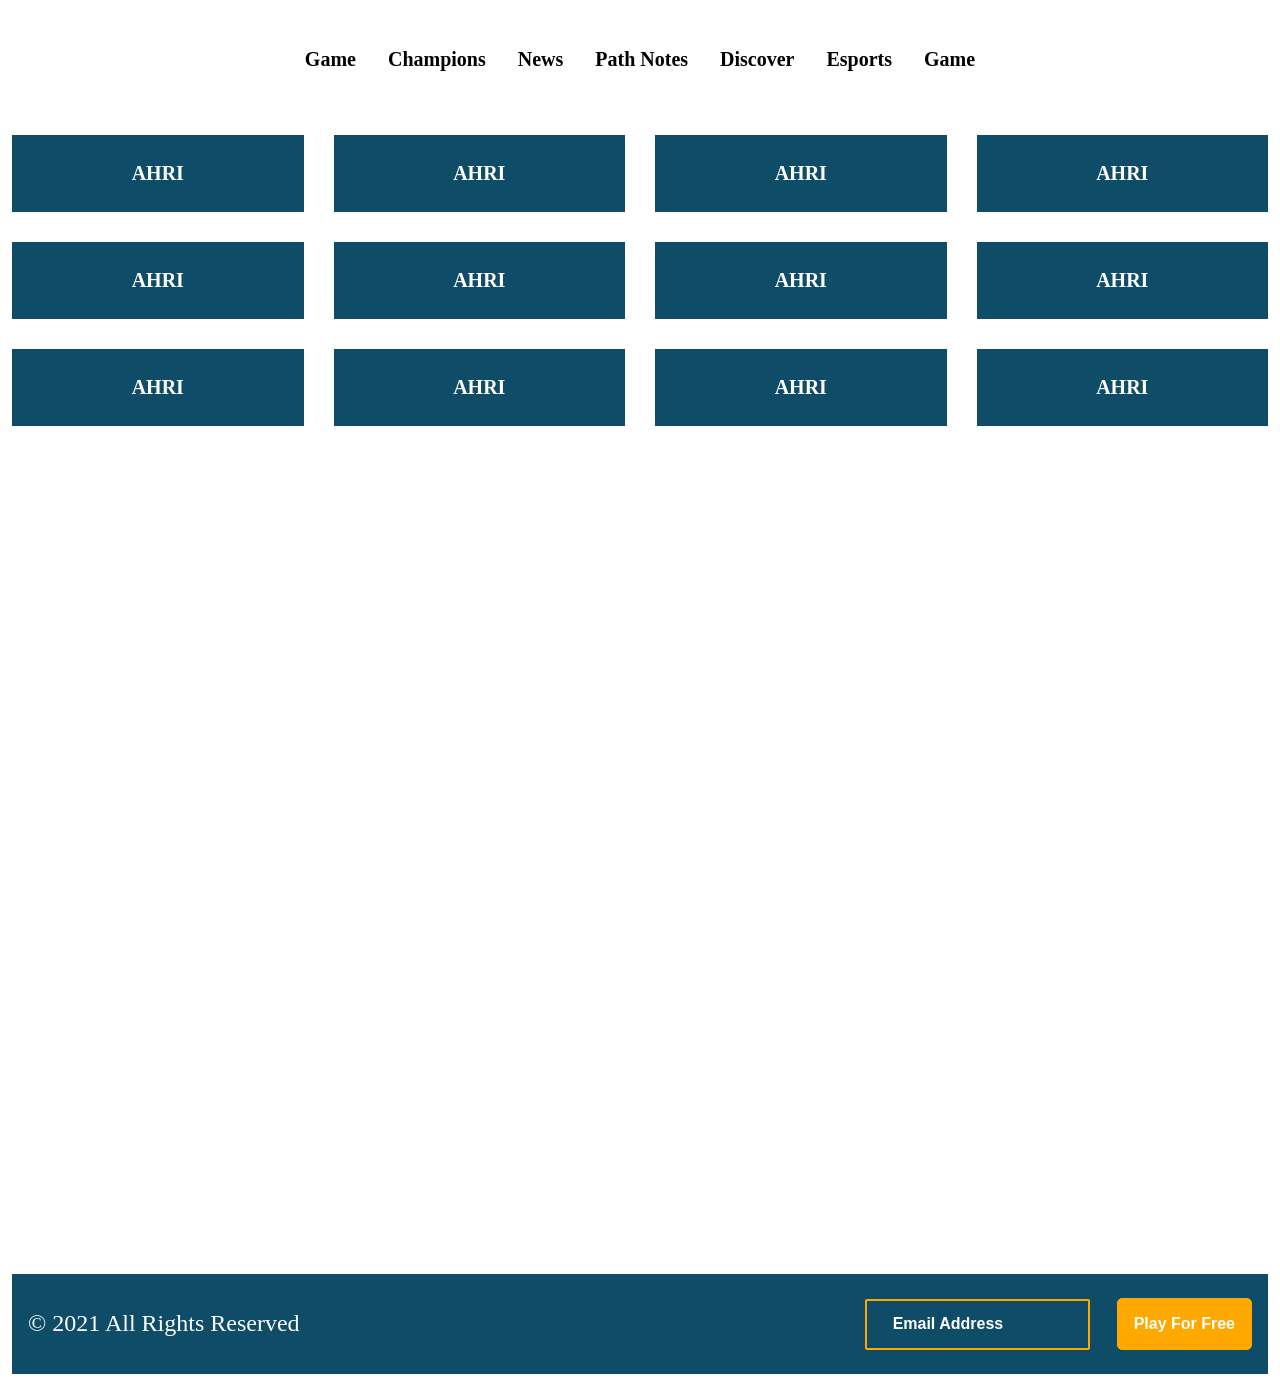
==== BaiFT2-12/ex01.html @ 04526b26 "capnhat" ====
<!doctype html>
<html lang="en">
  <head>
    <meta charset="UTF-8" />
    <meta name="viewport" content="width=device-width, initial-scale=1.0" />
    <title>Document</title>
    <link rel="stylesheet" href="res.css" />
  </head>
  <body>
    <div class="container">
      <section class="banner">
        <img src="../../thanhnh-fs2602-btvn-htmlcss/imges/banner.png" alt="" />
      </section>
      <header>
        <div class="logo">
          <a href="">
            <img
              src="../../thanhnh-fs2602-btvn-htmlcss/imges/logo.svg"
              alt=""
            />
          </a>
        </div>
        <nav class="navbar">
          <ul class="navbar-links">
            <li class="nav-item">
              <a href="/game" class="nav-link">game</a>
            </li>
            <li class="nav-item">
              <a href="/champions" class="nav-link">champions</a>
            </li>
            <li class="nav-item">
              <a href="/news" class="nav-link">news</a>
            </li>
            <li class="nav-item">
              <a href="/path-notes" class="nav-link">path notes</a>
            </li>
            <li class="nav-item">
              <a href="/discover" class="nav-link">discover</a>
            </li>
            <li class="nav-item">
              <a href="/esports" class="nav-link">esports</a>
            </li>
            <li class="nav-item">
              <a href="/game" class="nav-link">game</a>
            </li>
          </ul>
        </nav>
      </header>
      <div class="card-list">
        <div class="card-item">
          <img src="../../thanhnh-fs2602-btvn-htmlcss/imges/ahli.svg" alt="" />
          <h2><a href="" class="card-link">AHRI</a></h2>
        </div>
        <div class="card-item">
          <img src="../../thanhnh-fs2602-btvn-htmlcss/imges/ahli.svg" alt="" />
          <h2><a href="" class="card-link">AHRI</a></h2>
        </div>
        <div class="card-item">
          <img src="../../thanhnh-fs2602-btvn-htmlcss/imges/ahli.svg" alt="" />
          <h2><a href="" class="card-link">AHRI</a></h2>
        </div>
        <div class="card-item">
          <img src="../../thanhnh-fs2602-btvn-htmlcss/imges/ahli.svg" alt="" />
          <h2><a href="" class="card-link">AHRI</a></h2>
        </div>
        <div class="card-item">
          <img src="../../thanhnh-fs2602-btvn-htmlcss/imges/ahli.svg" alt="" />
          <h2><a href="" class="card-link">AHRI</a></h2>
        </div>
        <div class="card-item">
          <img src="../../thanhnh-fs2602-btvn-htmlcss/imges/ahli.svg" alt="" />
          <h2><a href="" class="card-link">AHRI</a></h2>
        </div>
        <div class="card-item">
          <img src="../../thanhnh-fs2602-btvn-htmlcss/imges/ahli.svg" alt="" />
          <h2><a href="" class="card-link">AHRI</a></h2>
        </div>
        <div class="card-item">
          <img src="../../thanhnh-fs2602-btvn-htmlcss/imges/ahli.svg" alt="" />
          <h2><a href="" class="card-link">AHRI</a></h2>
        </div>
        <div class="card-item">
          <img src="../../thanhnh-fs2602-btvn-htmlcss/imges/ahli.svg" alt="" />
          <h2><a href="" class="card-link">AHRI</a></h2>
        </div>
        <div class="card-item">
          <img src="../../thanhnh-fs2602-btvn-htmlcss/imges/ahli.svg" alt="" />
          <h2><a href="" class="card-link">AHRI</a></h2>
        </div>
        <div class="card-item">
          <img src="../../thanhnh-fs2602-btvn-htmlcss/imges/ahli.svg" alt="" />
          <h2><a href="" class="card-link">AHRI</a></h2>
        </div>
        <div class="card-item">
          <img src="../../thanhnh-fs2602-btvn-htmlcss/imges/ahli.svg" alt="" />
          <h2><a href="" class="card-link">AHRI</a></h2>
        </div>
      </div>
      <section class="video">
        <iframe
          src="https://www.youtube.com/embed/O4PDzBnBMU4"
          title="Xayah and Rakan: Wild Magic | New Champion Teaser - League of Legends"
          frameborder="0"
          allow="
            accelerometer;
            autoplay;
            clipboard-write;
            encrypted-media;
            gyroscope;
            picture-in-picture;
            web-share;
          "
          referrerpolicy="strict-origin-when-cross-origin"
          allowfullscreen
        ></iframe>
      </section>
      <footer>
        <span>© 2021 All Rights Reserved</span>
        <div class="footer-act">
          <input
            class="input-footter"
            type="text"
            placeholder="Email Address"
          />
          <button class="btn-play">Play For Free</button>
        </div>
      </footer>
    </div>
  </body>
</html>
---- BaiFT2-12/res.css ----
* {
  margin: 0;
  padding: 0;
  box-sizing: border-box;
}
.container {
  margin: 12px;
}
.banner {
  width: 100%;
  img {
    max-width: 100%;
    width: 100%;
  }
}
header {
  display: flex;
  flex-direction: column;
  align-items: center;
  margin-bottom: 64px;
}
.navbar-links {
  list-style: none;
  display: flex;
  justify-content: center;
  align-items: center;
  gap: 32px;
  .nav-item {
    .nav-link {
      text-decoration: none;
      font-size: 20px;
      color: #000;
      text-transform: capitalize;
      font-weight: 700;
    }
  }
}
.card-list {
  display: grid;
  grid-template-columns: repeat(4, 1fr);
  grid-template-rows: auto;
  gap: 30px;
  margin-bottom: 64px;
}
.card-item {
  display: flex;
  flex-direction: column;
  img {
    width: 100%;
    max-width: 100%;
  }

  h2 {
    background-color: #0e4c67;
    max-width: 100%;
    width: 100%;
    text-align: center;
    .card-link {
      display: block;
      padding: 27px;
      text-decoration: none;
      font-size: 20px;
      color: #fff;
      width: 100%;
    }
  }
}
.video {
  width: 100%;
  iframe {
    width: 100%;
    aspect-ratio: 16/9;
  }
}
footer {
  padding: 24px 16px;
  display: flex;
  justify-content: space-between;
  align-items: center;
  background-color: #0e4c67;
  margin-top: 73px;
  span {
    font-size: 24px;
    color: #fff;
  }
  .btn-play {
    padding: 16px;
    font-size: 16px;
    color: #fff;
    background-color: #ffa800;
    border: 1px solid #ffa800;
    border-radius: 5px;
    font-weight: 800;
  }
  .input-footter {
    font-family: "Montserrat", sans-serif;
    padding: 16px 26px;
    border: 2px solid #ffa800;
    border-radius: 2px;
    background-color: #0e4c67;
    margin-right: 23px;
    &::placeholder {
      font-weight: 600;
      font-size: 16px;
      color: #fff;
    }
  }
}
@media screen and (max-width: 992px) {
  .navbar-links {
    flex-direction: column;
  }
  footer {
    flex-direction: column;
  }
  .card-list {
    grid-template-columns: repeat(3, 1fr);
  }
}
@media screen and (max-width: 768px) {
  .card-list {
    grid-template-columns: repeat(2, 1fr);
  }
}
@media screen and (max-width: 576px) {
  .card-list {
    grid-template-columns: repeat(1, 1fr);
  }
}
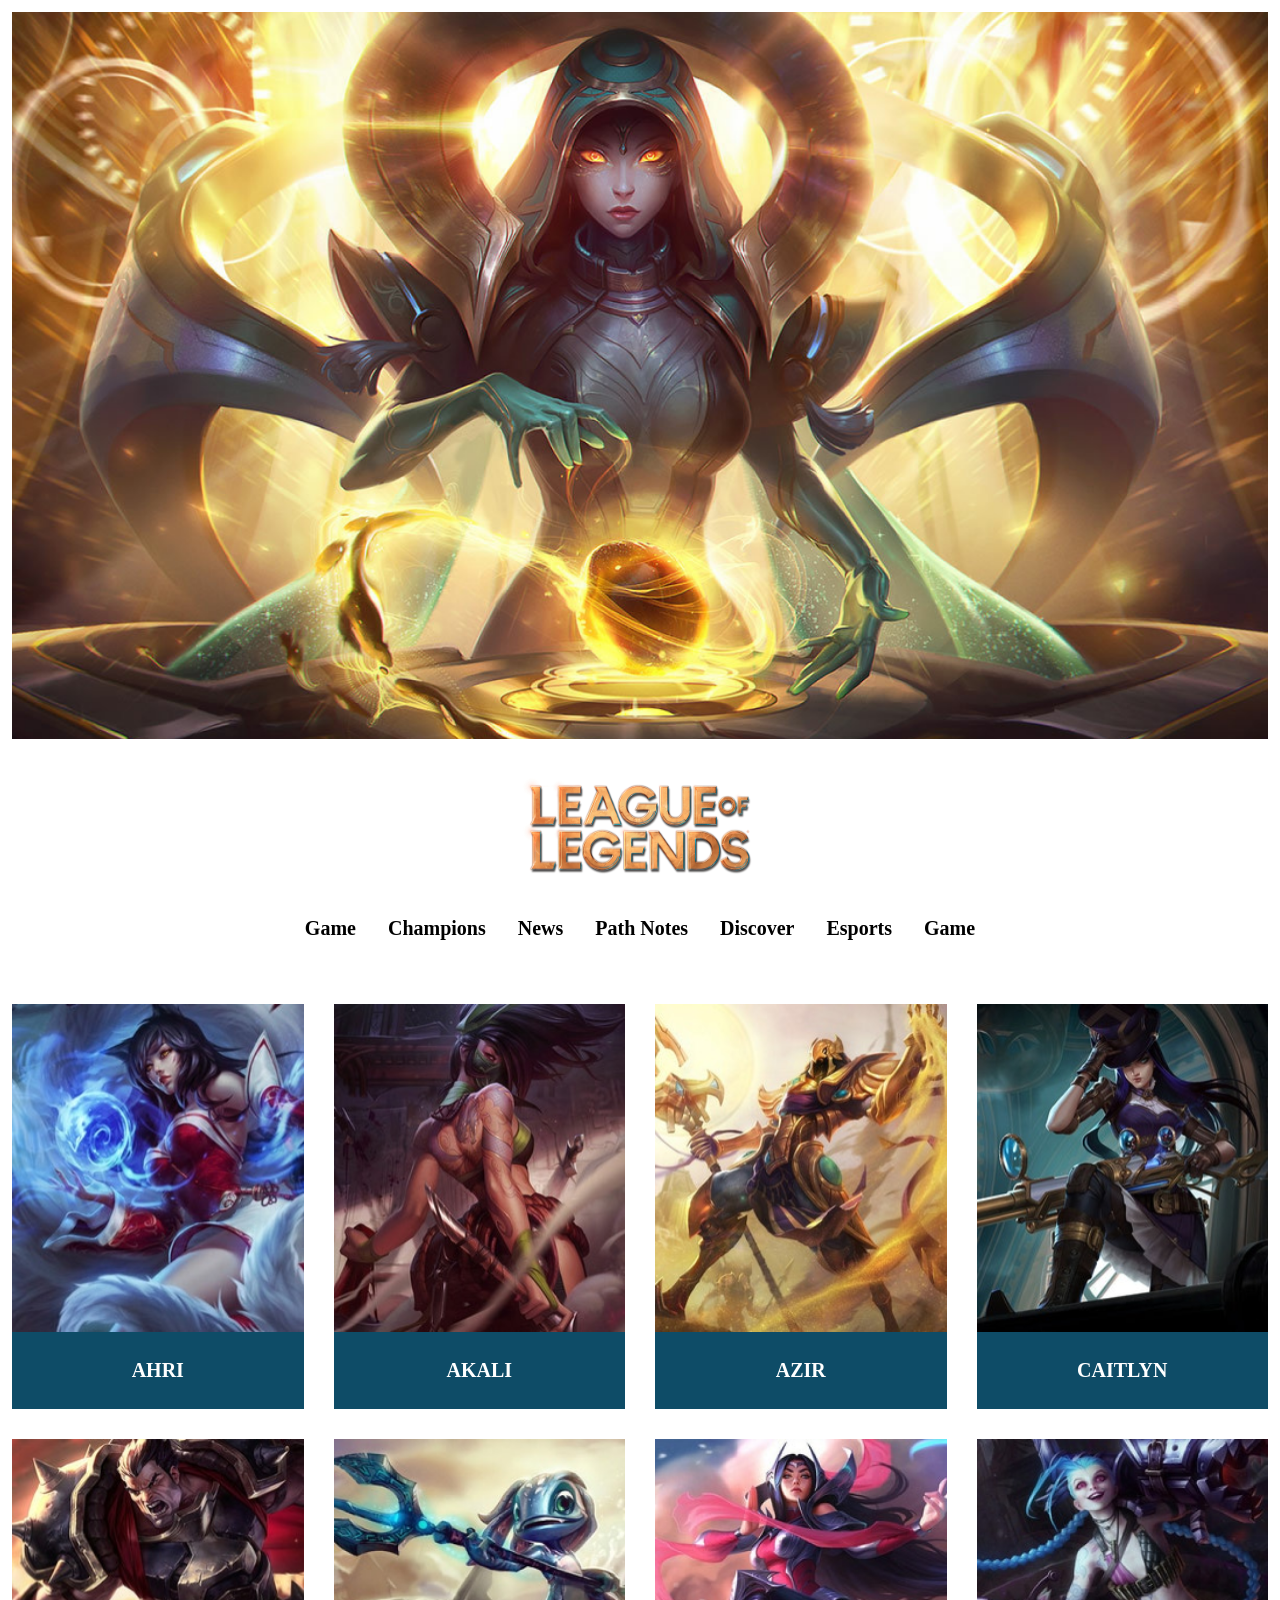
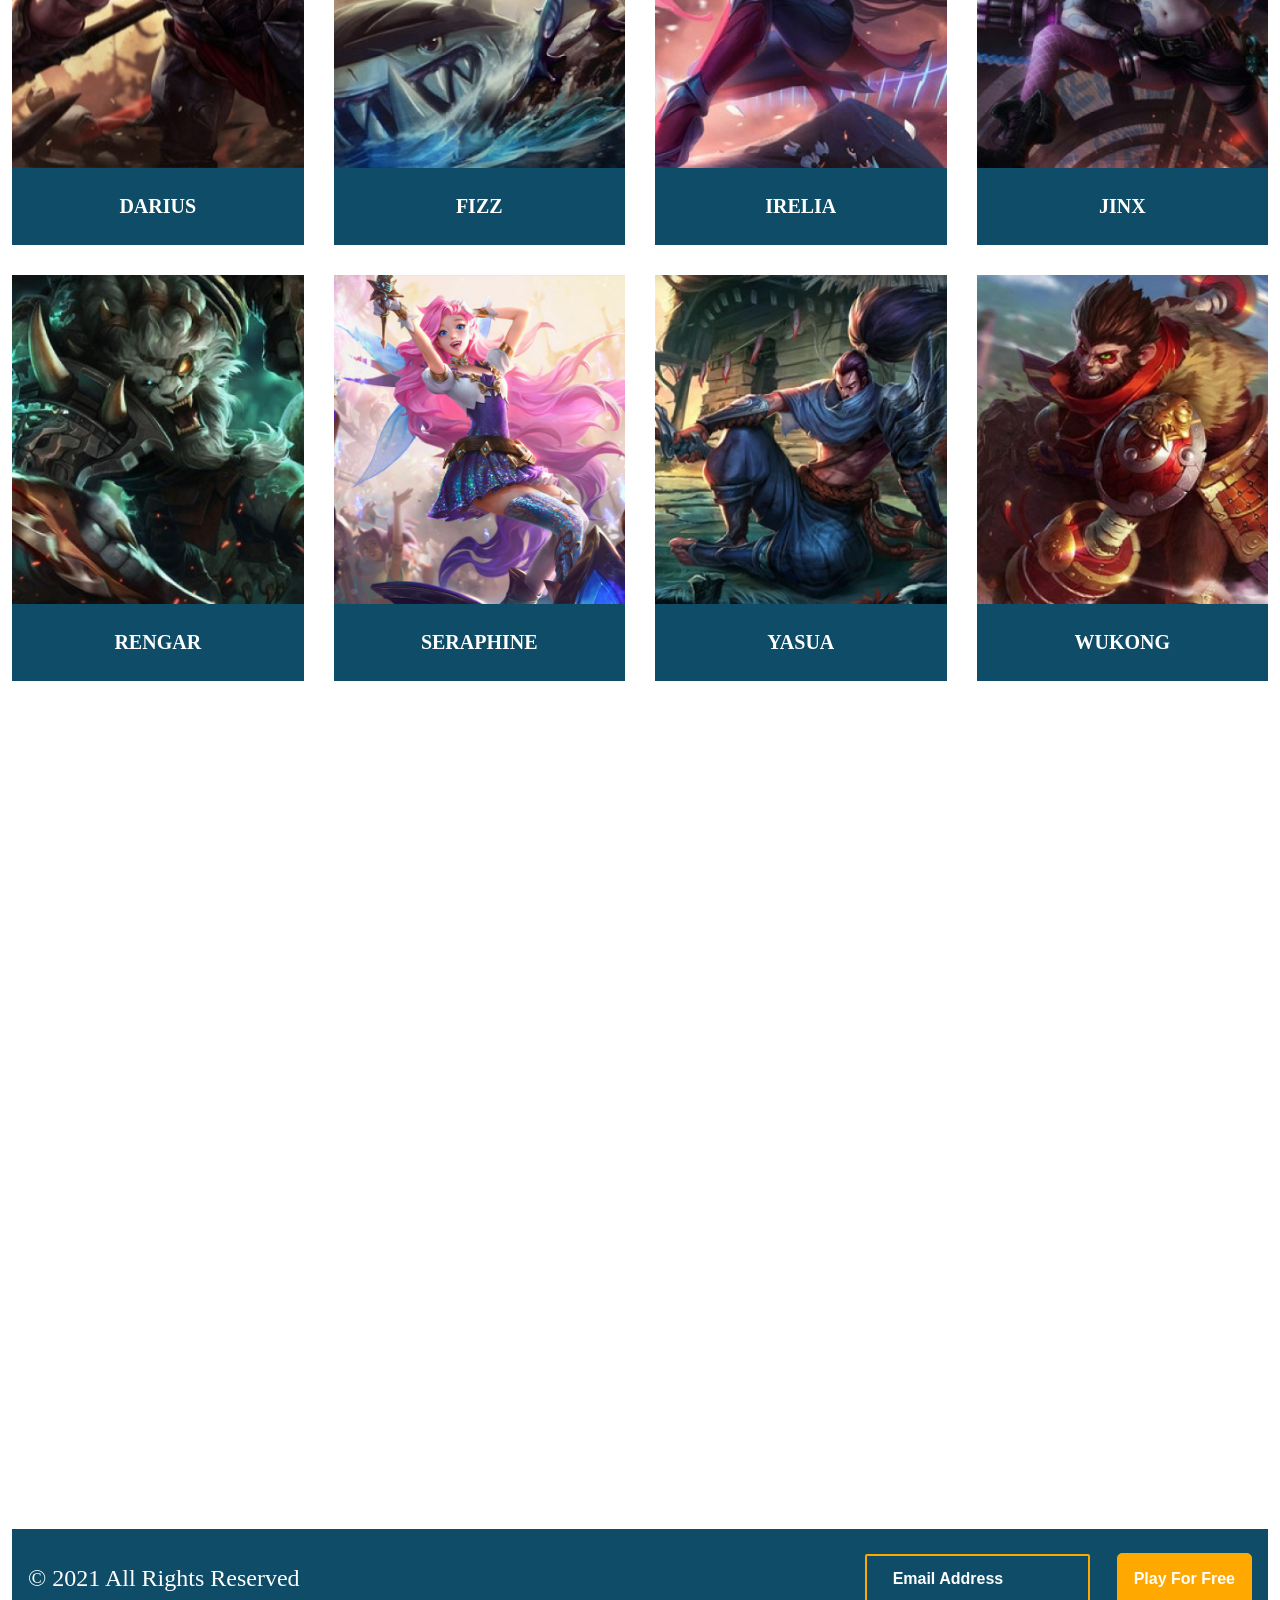
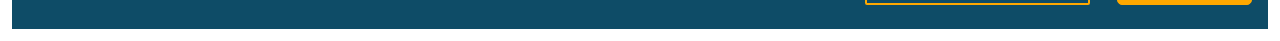
==== commit 6fc90aaf: "capnhat2" ====
--- a/BaiFT2-12/ex01.html
+++ b/BaiFT2-12/ex01.html
@@ -9,15 +9,12 @@
   <body>
     <div class="container">
       <section class="banner">
-        <img src="../../thanhnh-fs2602-btvn-htmlcss/imges/banner.png" alt="" />
+        <img src="../imges/banner.png" alt="" />
       </section>
       <header>
         <div class="logo">
           <a href="">
-            <img
-              src="../../thanhnh-fs2602-btvn-htmlcss/imges/logo.svg"
-              alt=""
-            />
+            <img src="../imges/logo.svg" alt="" />
           </a>
         </div>
         <nav class="navbar">
@@ -48,52 +45,52 @@
       </header>
       <div class="card-list">
         <div class="card-item">
-          <img src="../../thanhnh-fs2602-btvn-htmlcss/imges/ahli.svg" alt="" />
+          <img src="../imges/ahli.svg" alt="" />
           <h2><a href="" class="card-link">AHRI</a></h2>
         </div>
         <div class="card-item">
-          <img src="../../thanhnh-fs2602-btvn-htmlcss/imges/ahli.svg" alt="" />
-          <h2><a href="" class="card-link">AHRI</a></h2>
+          <img src="../imges/akali.svg" alt="" />
+          <h2><a href="" class="card-link">AKALI</a></h2>
         </div>
         <div class="card-item">
-          <img src="../../thanhnh-fs2602-btvn-htmlcss/imges/ahli.svg" alt="" />
-          <h2><a href="" class="card-link">AHRI</a></h2>
+          <img src="../imges/azir.svg" alt="" />
+          <h2><a href="" class="card-link">AZIR</a></h2>
         </div>
         <div class="card-item">
-          <img src="../../thanhnh-fs2602-btvn-htmlcss/imges/ahli.svg" alt="" />
-          <h2><a href="" class="card-link">AHRI</a></h2>
+          <img src="../imges/cailyn.svg" alt="" />
+          <h2><a href="" class="card-link">CAITLYN</a></h2>
         </div>
         <div class="card-item">
-          <img src="../../thanhnh-fs2602-btvn-htmlcss/imges/ahli.svg" alt="" />
-          <h2><a href="" class="card-link">AHRI</a></h2>
+          <img src="../imges/darius.svg" alt="" />
+          <h2><a href="" class="card-link">DARIUS</a></h2>
         </div>
         <div class="card-item">
-          <img src="../../thanhnh-fs2602-btvn-htmlcss/imges/ahli.svg" alt="" />
-          <h2><a href="" class="card-link">AHRI</a></h2>
+          <img src="../imges/fizz.png" alt="" />
+          <h2><a href="" class="card-link">FIZZ</a></h2>
         </div>
         <div class="card-item">
-          <img src="../../thanhnh-fs2602-btvn-htmlcss/imges/ahli.svg" alt="" />
-          <h2><a href="" class="card-link">AHRI</a></h2>
+          <img src="../imges/azelia.png" alt="" />
+          <h2><a href="" class="card-link">IRELIA</a></h2>
         </div>
         <div class="card-item">
-          <img src="../../thanhnh-fs2602-btvn-htmlcss/imges/ahli.svg" alt="" />
-          <h2><a href="" class="card-link">AHRI</a></h2>
+          <img src="../imges/jinx.png" alt="" />
+          <h2><a href="" class="card-link">JINX</a></h2>
         </div>
         <div class="card-item">
-          <img src="../../thanhnh-fs2602-btvn-htmlcss/imges/ahli.svg" alt="" />
-          <h2><a href="" class="card-link">AHRI</a></h2>
+          <img src="../imges/rengar.png" alt="" />
+          <h2><a href="" class="card-link">RENGAR</a></h2>
         </div>
         <div class="card-item">
-          <img src="../../thanhnh-fs2602-btvn-htmlcss/imges/ahli.svg" alt="" />
-          <h2><a href="" class="card-link">AHRI</a></h2>
+          <img src="../imges/sera.png" alt="" />
+          <h2><a href="" class="card-link">SERAPHINE</a></h2>
         </div>
         <div class="card-item">
-          <img src="../../thanhnh-fs2602-btvn-htmlcss/imges/ahli.svg" alt="" />
-          <h2><a href="" class="card-link">AHRI</a></h2>
+          <img src="../imges/yasua41.png" alt="" />
+          <h2><a href="" class="card-link">YASUA</a></h2>
         </div>
         <div class="card-item">
-          <img src="../../thanhnh-fs2602-btvn-htmlcss/imges/ahli.svg" alt="" />
-          <h2><a href="" class="card-link">AHRI</a></h2>
+          <img src="../imges/yukong42.png" alt="" />
+          <h2><a href="" class="card-link">WUKONG</a></h2>
         </div>
       </div>
       <section class="video">
--- a/BaiFT2-12/res.css
+++ b/BaiFT2-12/res.css
@@ -18,6 +18,9 @@
   flex-direction: column;
   align-items: center;
   margin-bottom: 64px;
+  .logo {
+    margin: 32px auto;
+  }
 }
 .navbar-links {
   list-style: none;
